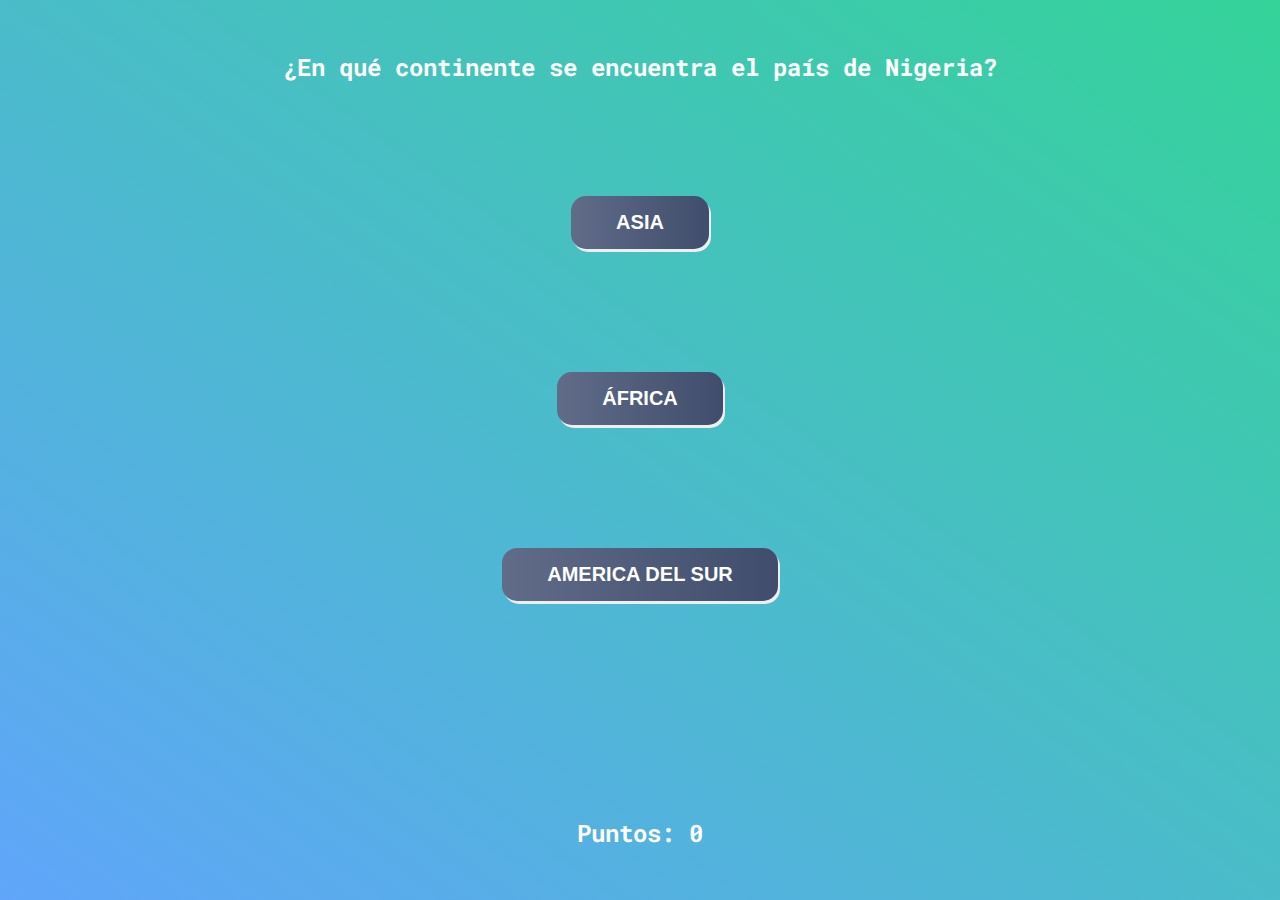
==== ejercicio-2/index.html @ a42af6f5 "Ejercicio 1" ====
<!DOCTYPE html>
<html lang="es">

<head>
  <meta charset="UTF-8">
  <meta name="viewport" content="width=device-width, initial-scale=1.0">
  <title>Juego de preguntas y respuestas</title>
  <link rel="stylesheet" href="./css/main.css">
  <link rel="preconnect" href="https://fonts.googleapis.com">
  <link rel="preconnect" href="https://fonts.gstatic.com" crossorigin>
  <link href="https://fonts.googleapis.com/css2?family=Roboto+Mono:wght@300;400;500;600;700&display=swap"
    rel="stylesheet">
  <script src="./js/main.js" defer></script>
</head>

<body>
  <article id="question-container">
    <p id="pregunta"></p>
    <button class="btn-grad" id="btn0"></button>
    <button class="btn-grad" id="btn1"></button>
    <button class="btn-grad" id="btn2"></button>
    <p id="resultadoResp"></p>
    <div id="puntos-container">
      <p>Puntos: <span id="puntos">0</span></p>
    </div>
  </article>

</body>

</html>
---- ejercicio-2/css/main.css ----
* {
  box-sizing: border-box;
  margin: 0;
  padding: 0;
}

body {
  background-image: linear-gradient(to right top, rgb(96, 165, 250), rgb(52, 211, 153));
  font-family: 'Roboto Mono', monospace;
}

article {
  display: flex;
  flex-direction: column;
  justify-content: space-around;
  align-items: center;
  width: 100%;
  height: 100vh;
  font-weight: 700;
  color: #fff;
}

article p {
  font-size: 1.5rem;
  text-align: center;
}

/* button {
  appearance: button;
  background-color: #1899D6;
  border: solid transparent;
  border-radius: 16px;
  border-width: 0 0 4px;
  box-sizing: border-box;
  color: #FFFFFF;
  cursor: pointer;
  display: inline-block;
  font-size: 15px;
  font-weight: 700;
  letter-spacing: .8px;
  line-height: 20px;
  margin: 0;
  outline: none;
  overflow: visible;
  padding: 13px 19px;
  text-align: center;
  text-transform: uppercase;
  touch-action: manipulation;
  transform: translateZ(0);
  transition: filter .2s;
  user-select: none;
  -webkit-user-select: none;
  vertical-align: middle;
  white-space: nowrap;
 }
 
 button:after {
  background-clip: padding-box;
  background-color: #1CB0F6;
  border: solid transparent;
  border-radius: 16px;
  border-width: 0 0 4px;
  bottom: -4px;
  content: "";
  left: 0;
  position: absolute;
  right: 0;
  top: 0;
  z-index: -1;
 }
 
 button:main, button:focus {
  user-select: auto;
 }
 
 button:hover:not(:disabled) {
  filter: brightness(1.1);
 }
 
 button:disabled {
  cursor: auto;
 }
 
 button:active:after {
  border-width: 0 0 0px;
 }
 
 button:active {
  padding-bottom: 10px;
 } */

          
          
 .btn-grad {
  background-image: linear-gradient(to right, #606c88 0%, #3f4c6b  51%, #606c88  100%);
  margin: 10px;
  padding: 15px 45px;
  text-align: center;
  text-transform: uppercase;
  transition: 0.5s;
  background-size: 200% auto;
  color: white;            
  box-shadow: 2px 3px 0px #eee;
  border-radius: 15px;
  border: none;
  font-size: 1.25rem;
  font-weight: 700;
}

.btn-grad:hover {
  background-position: right center; /* change the direction of the change here */
  color: #fff;
  text-decoration: none;
}
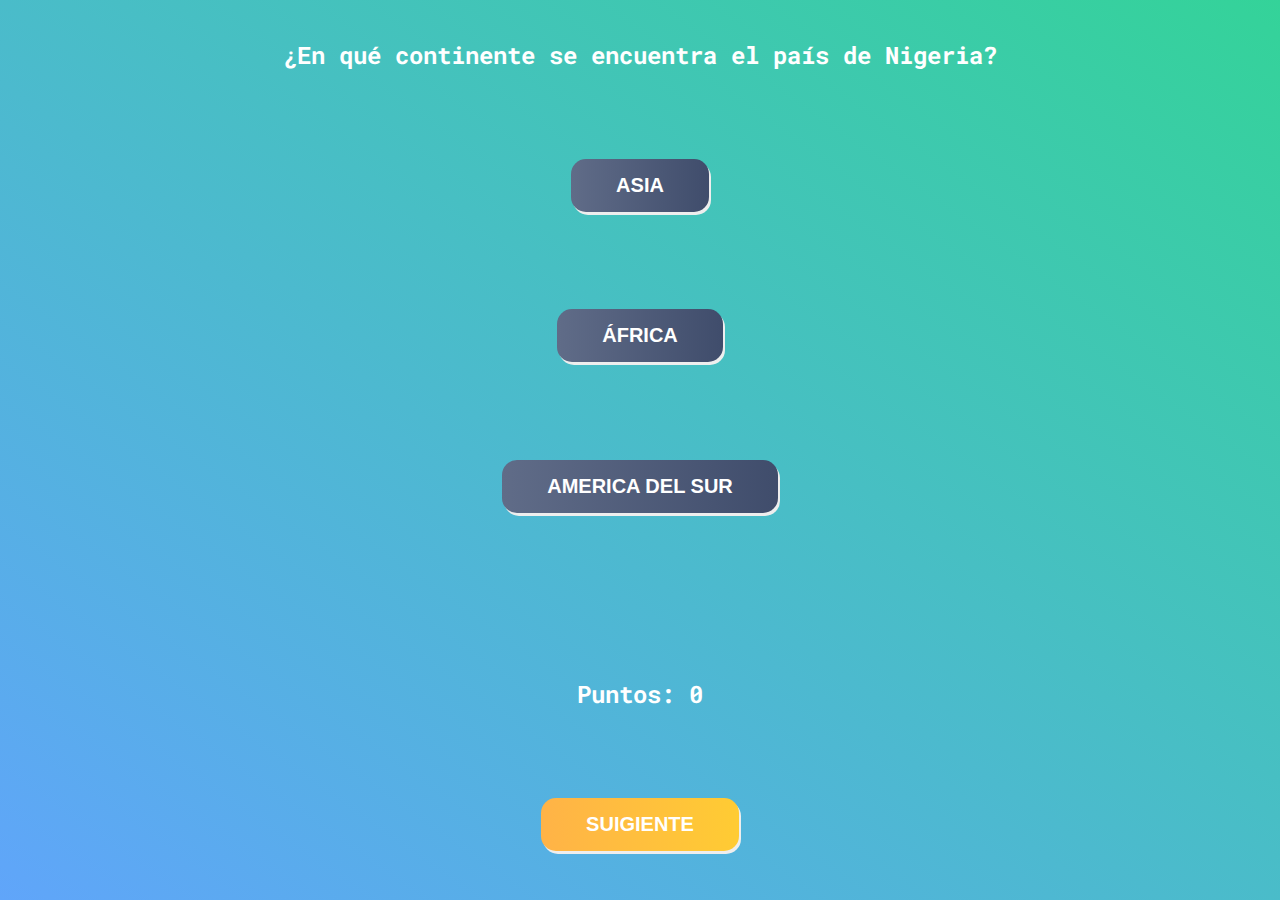
==== commit e8c212e1: "Ejercicio 2 Terminado" ====
--- a/ejercicio-2/index.html
+++ b/ejercicio-2/index.html
@@ -16,13 +16,15 @@
 <body>
   <article id="question-container">
     <p id="pregunta"></p>
-    <button class="btn-grad" id="btn0"></button>
-    <button class="btn-grad" id="btn1"></button>
-    <button class="btn-grad" id="btn2"></button>
+    <button class="btn-respuesta" id="btn0"></button>
+    <button class="btn-respuesta" id="btn1"></button>
+    <button class="btn-respuesta" id="btn2"></button>
     <p id="resultadoResp"></p>
     <div id="puntos-container">
       <p>Puntos: <span id="puntos">0</span></p>
     </div>
+    <button class="btn-siguiente" id="btnSiguiente">Suigiente</button>
+    <button class="btn-siguiente" id="btnReiniciar">Reiniciar</button>
   </article>
 
 </body>
--- a/ejercicio-2/css/main.css
+++ b/ejercicio-2/css/main.css
@@ -91,7 +91,7 @@
 
           
           
- .btn-grad {
+ .btn-respuesta {
   background-image: linear-gradient(to right, #606c88 0%, #3f4c6b  51%, #606c88  100%);
   margin: 10px;
   padding: 15px 45px;
@@ -107,9 +107,42 @@
   font-weight: 700;
 }
 
-.btn-grad:hover {
+.btn-respuesta:hover {
   background-position: right center; /* change the direction of the change here */
   color: #fff;
   text-decoration: none;
 }
 
+.correcto {
+  background-image: none;
+  background-color: rgb(150, 255, 63);
+}
+.incorrecto {
+  background-image: none;
+  background-color: rgb(245, 19, 19);
+}
+         
+         
+.btn-siguiente {
+  background-image: linear-gradient(to right, #ffb347 0%, #ffcc33  51%, #ffb347  100%);
+  margin: 10px;
+  padding: 15px 45px;
+  text-align: center;
+  text-transform: uppercase;
+  transition: 0.5s;
+  background-size: 200% auto;
+  color: white;            
+  box-shadow: 2px 3px 0px #eee;
+  border-radius: 15px;
+  border: none;
+  font-size: 1.25rem;
+  font-weight: 700;
+}
+
+.btn-siguiente:hover {
+  background-position: right center; /* change the direction of the change here */
+  color: #fff;
+  text-decoration: none;
+}
+
+
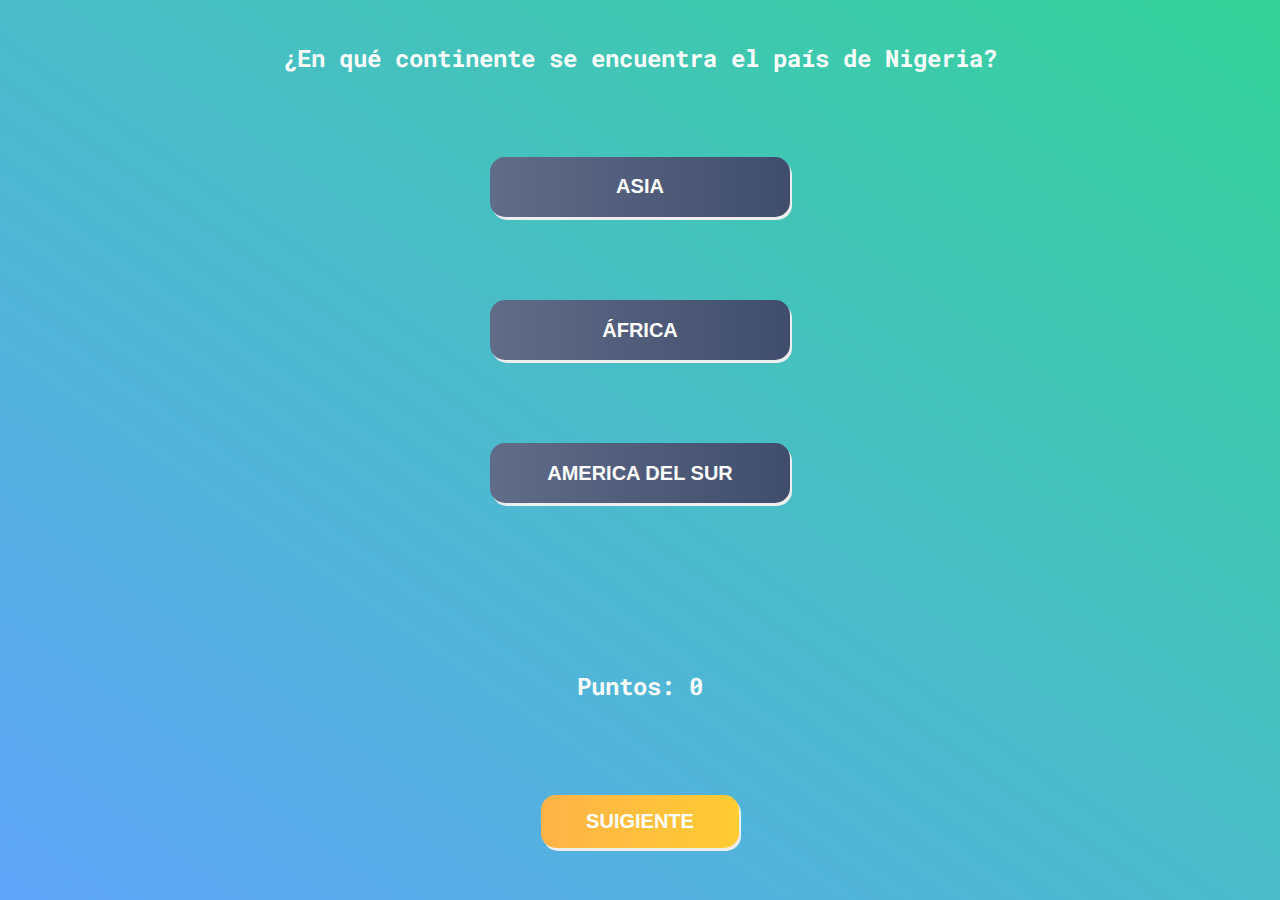
==== commit fd9c52aa: "[add] iconos a respuesta correcta/incorrecta" ====
--- a/ejercicio-2/index.html
+++ b/ejercicio-2/index.html
@@ -10,13 +10,14 @@
   <link rel="preconnect" href="https://fonts.gstatic.com" crossorigin>
   <link href="https://fonts.googleapis.com/css2?family=Roboto+Mono:wght@300;400;500;600;700&display=swap"
     rel="stylesheet">
+  <link rel="stylesheet" href="https://unicons.iconscout.com/release/v4.0.8/css/line.css">
   <script src="./js/main.js" defer></script>
 </head>
 
 <body>
   <article id="question-container">
     <p id="pregunta"></p>
-    <button class="btn-respuesta" id="btn0"></button>
+    <button class="btn-respuesta check" id="btn0"></button>
     <button class="btn-respuesta" id="btn1"></button>
     <button class="btn-respuesta" id="btn2"></button>
     <p id="resultadoResp"></p>
--- a/ejercicio-2/css/main.css
+++ b/ejercicio-2/css/main.css
@@ -25,81 +25,15 @@
   text-align: center;
 }
 
-/* button {
-  appearance: button;
-  background-color: #1899D6;
-  border: solid transparent;
-  border-radius: 16px;
-  border-width: 0 0 4px;
-  box-sizing: border-box;
-  color: #FFFFFF;
-  cursor: pointer;
-  display: inline-block;
-  font-size: 15px;
-  font-weight: 700;
-  letter-spacing: .8px;
-  line-height: 20px;
-  margin: 0;
-  outline: none;
-  overflow: visible;
-  padding: 13px 19px;
-  text-align: center;
-  text-transform: uppercase;
-  touch-action: manipulation;
-  transform: translateZ(0);
-  transition: filter .2s;
-  user-select: none;
-  -webkit-user-select: none;
-  vertical-align: middle;
-  white-space: nowrap;
- }
- 
- button:after {
-  background-clip: padding-box;
-  background-color: #1CB0F6;
-  border: solid transparent;
-  border-radius: 16px;
-  border-width: 0 0 4px;
-  bottom: -4px;
-  content: "";
-  left: 0;
-  position: absolute;
-  right: 0;
-  top: 0;
-  z-index: -1;
- }
- 
- button:main, button:focus {
-  user-select: auto;
- }
- 
- button:hover:not(:disabled) {
-  filter: brightness(1.1);
- }
- 
- button:disabled {
-  cursor: auto;
- }
- 
- button:active:after {
-  border-width: 0 0 0px;
- }
- 
- button:active {
-  padding-bottom: 10px;
- } */
-
-          
-          
- .btn-respuesta {
-  background-image: linear-gradient(to right, #606c88 0%, #3f4c6b  51%, #606c88  100%);
-  margin: 10px;
-  padding: 15px 45px;
+.btn-respuesta {
+  background-image: linear-gradient(to right, #606c88 0%, #3f4c6b 51%, #606c88 100%);
+  width: 300px;
+  height: 60px;
   text-align: center;
   text-transform: uppercase;
   transition: 0.5s;
   background-size: 200% auto;
-  color: white;            
+  color: white;
   box-shadow: 2px 3px 0px #eee;
   border-radius: 15px;
   border: none;
@@ -108,30 +42,40 @@
 }
 
 .btn-respuesta:hover {
-  background-position: right center; /* change the direction of the change here */
+  background-position: right center;
   color: #fff;
   text-decoration: none;
 }
 
 .correcto {
-  background-image: none;
   background-color: rgb(150, 255, 63);
+  background-image: url(../img/check-circle.svg);
+  background-size: 17%;
+  background-repeat: no-repeat;
+  background-position: right;
+  transition: 0s;
 }
+
 .incorrecto {
   background-image: none;
   background-color: rgb(245, 19, 19);
+  background-image: url(../img/cross-circle.svg);
+  background-size: 17%;
+  background-position: right;
+  background-repeat: no-repeat;
+  transition: 0s;
 }
-         
-         
+
+
 .btn-siguiente {
-  background-image: linear-gradient(to right, #ffb347 0%, #ffcc33  51%, #ffb347  100%);
+  background-image: linear-gradient(to right, #ffb347 0%, #ffcc33 51%, #ffb347 100%);
   margin: 10px;
   padding: 15px 45px;
   text-align: center;
   text-transform: uppercase;
   transition: 0.5s;
   background-size: 200% auto;
-  color: white;            
+  color: white;
   box-shadow: 2px 3px 0px #eee;
   border-radius: 15px;
   border: none;
@@ -140,9 +84,7 @@
 }
 
 .btn-siguiente:hover {
-  background-position: right center; /* change the direction of the change here */
+  background-position: right center;
   color: #fff;
   text-decoration: none;
-}
-
-
+}